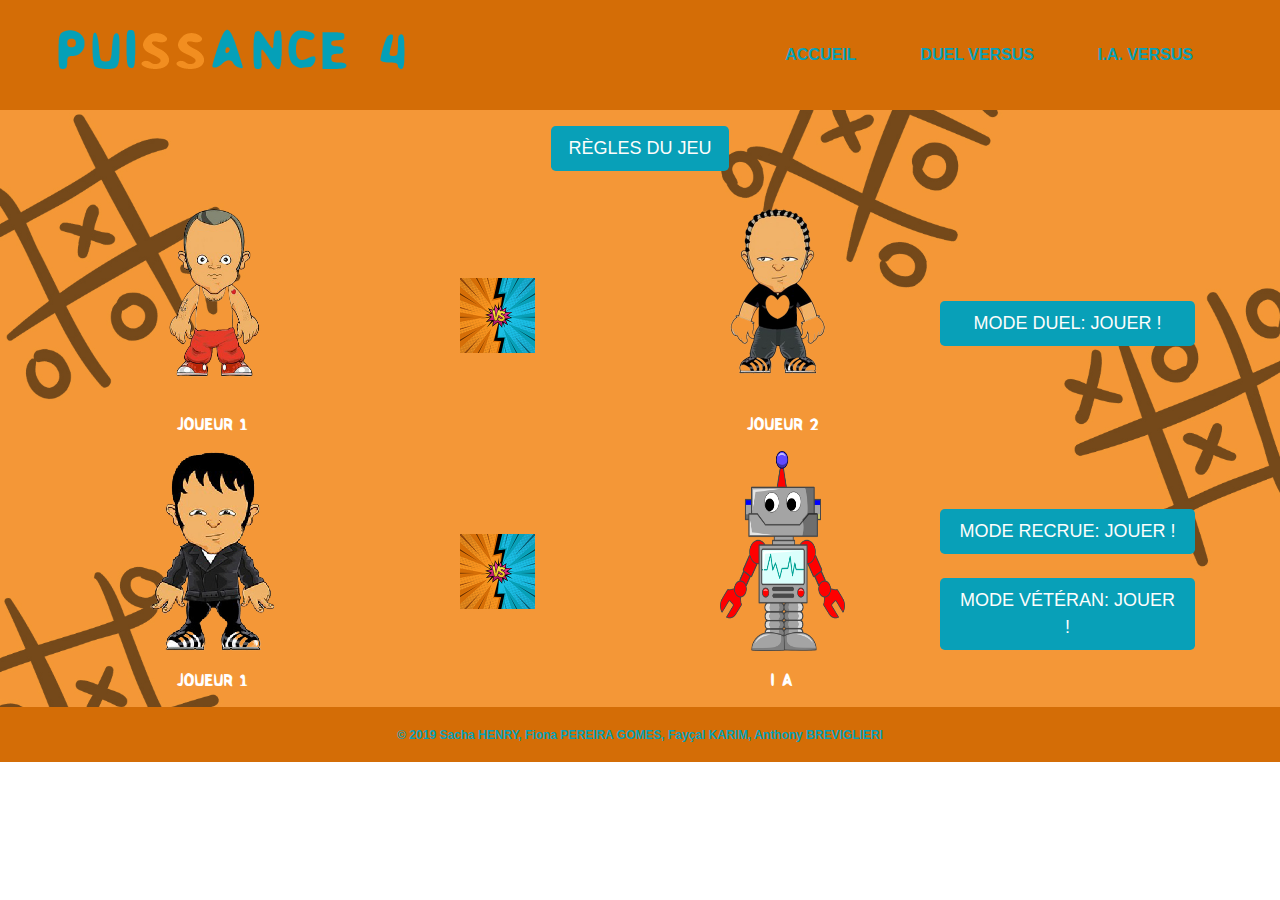
==== index.html @ 5156e76f "fichier scss" ====
<!DOCTYPE html>
<html lang="fr">

<head>
    <!-- Required meta tags -->
    <meta charset="utf-8">
    <meta name="viewport" content="width=device-width, initial-scale=1, shrink-to-fit=no">
    <meta name="description" content="">
    <meta name="author" content="">
    <meta name="category" content="">
    <meta name="Keywords" content="">
    <!-- Facebook -->
    <meta property="og:locale" content="fr_FR">
    <meta property="og:title" content="">
    <meta property="og:description" content="">
    <meta property="og:image" content="">
    <meta property="og:url" content="">
    <meta property="og:image:width" content="">
    <meta property="og:image:height" content="">
    <meta property="og:image:alt" content="facebook_partage">
    <!-- Twitter -->
    <meta name="twitter:title" content="">
    <meta name="twitter:description" content="">
    <meta name="twitter:image" content="">
    <meta name="twitter:card" content="summary_large_image">
    <meta name="twitter:site" content="">

    <!-- Bootstrap CSS -->
    <link rel="stylesheet" href="https://stackpath.bootstrapcdn.com/bootstrap/4.3.1/css/bootstrap.min.css">
    <!--  css-->
    <link rel="stylesheet" href="style.css">

    <title>Puissance 4</title>
</head>

	<body>
		<!-- HEADER -->
		<header>
			<div class="container-fluid">
				<!-- nav barre -->
				<nav class="navbar navbar-expand-lg navbar-light">
					<p class="mt-2"><img src="media/logo.png" alt="puissance-4-logo" width="400" height="70"></p>
					<button class="navbar-toggler " type="button" data-toggle="collapse" data-target="#navbarNavAltMarkup"
						aria-controls="navbarNavAltMarkup" aria-expanded="false" aria-label="Toggle navigation">
						<span class="navbar-toggler-icon"></span>
					</button>
					<div class="collapse navbar-collapse justify-content-end my-2" id="navbarNavAltMarkup">
						<ul class="navbar-nav text-center text-lg-right text-xl-right font-weight-bold">
							<li class="nav-item mr-5">
								<a class="nav-link text-white" href="index.html">ACCUEIL</a>
							</li>
							<li class="nav-item mr-5">
								<a class="nav-link text-white" href="human-versus.html">DUEL VERSUS</a>
							</li>
							<li class="nav-item mr-5">
								<a class="nav-link text-white" href="ia-versus.html">I.A. VERSUS</a>
							</li>
						</ul>
					</div>
				</nav>
			</div>
		</header>
		<!-- MAIN-->
		<main class="bg-main">
			<div class="container-fluid ">
				<div class="container">
					<div class="row mb-4 justify-content-center">
						<!-- Button trigger modal -->
						<button type="button" class="mt-3 btn btn-lg" data-toggle="modal"
							data-target="#exampleModalScrollable">
							RÈGLES DU JEU
						</button>
						<!-- Modal -->
						<div class="modal fade" id="exampleModalScrollable" tabindex="-1" role="dialog"
							aria-labelledby="exampleModalScrollableTitle" aria-hidden="true">
							<div class="modal-dialog modal-dialog-scrollable" role="document">
								<div class="modal-content">
									<div class="modal-header">
										<h1 class="modal-title" id="exampleModalScrollableTitle">Puissance 4</h>
										<button type="button" class="close" data-dismiss="modal" aria-label="Close">
											<span aria-hidden="true">&times;</span>
										</button>
									</div>
									<div class="modal-body">
										Le but du jeu est d'aligner une suite de 4 pions de même couleur sur une grille comptant 6 rangées et 7 colonnes. 
										Chaque joueur dispose de 21 pions d'une couleur (par convention, en général jaune ou rouge). 
										Tour à tour, les deux joueurs placent un pion dans la colonne de leur choix, le pion coulisse alors 
										jusqu'à la position la plus basse possible dans la dite colonne à la suite de quoi c'est à l'adversaire de jouer. 
										Le vainqueur est le joueur qui réalise le premier un alignement (horizontal, vertical ou diagonal) consécutif d'au moins quatre pions de sa couleur. 
										Si, alors que toutes les cases de la grille de jeu sont remplies, aucun des deux joueurs n'a réalisé un tel alignement, la partie est déclarée nulle.
									</div>
									<div class="modal-footer">
										<button type="button" class="btn btn-secondary"
											data-dismiss="modal">Fermer</button>
									</div>
								</div>
							</div>
						</div>
					</div>
					<!-- HUMAN VERSUS -->
					<div class="row mt-4">
						<div class="col-3 d-flex flex-column justify-content-center align-items-center">
							<p><img src="media/avatar1.png" alt="avatar-man-drawn" width="125" height="200"></p>
							<p class="font-game text-white">JOUEUR 1</p>
						</div>
						<div class="col-3 d-flex align-items-center justify-content-center">
							<p><img src="media/versus.png" alt="versus-logo" width="75" height="75"></p>
						</div>
						<div class="col-3 d-flex flex-column justify-content-center align-items-center">
							<p><img src="media/avatar2.png" alt="avatar-man-drawn" width="125" height="200"></p>
							<p class="font-game text-white">JOUEUR  2</p>
						</div>
						<div class="col-3 d-flex align-items-center justify-content-start">
							<button type="button" class="btn btn-lg btn-block">MODE DUEL: JOUER !</button>
						</div>
					<!-- I.A. VERSUS -->
						<div class="col-3 d-flex flex-column justify-content-center align-items-center">
							<p><img src="media/avatar3.png" alt="avatar-man-drawn" width="125" height="200"></p>
							<p class="font-game text-white">JOUEUR  1</p>
						</div>
						<div class="col-3 d-flex align-items-center justify-content-center">
							<p><img src="media/versus.png" alt="versus-logo" width="75" height="75"></p>
						</div>
						<div class="col-3 d-flex flex-column justify-content-center align-items-center">
							<p><img src="media/ia.png" alt="avatar-robot-drawn" width="125" height="200"></p>
							<p class="font-game text-white">I. A.</p>
						</div>
						<div class="col-3 d-flex flex-column justify-content-center">
							<button type="button" class="btn btn-lg btn-block mb-3">MODE RECRUE: JOUER !</button>
							<button type="button" class="btn btn-lg btn-block">MODE VÉTÉRAN: JOUER !</button>
						</div>
					</div>
				</div>
			</div>
		</main>

		<footer class="d-flex justify-content-center align-items-center">
			<p class="font-weight-bold mb-0">© 2019  Sacha HENRY, Fiona PEREIRA GOMES, Fayçal KARIM, Anthony BREVIGLIERI</p>
		</footer>
				
		<script src="https://code.jquery.com/jquery-3.3.1.min.js"></script>
		<script src="https://cdnjs.cloudflare.com/ajax/libs/popper.js/1.14.7/umd/popper.min.js"></script>
		<script src="https://stackpath.bootstrapcdn.com/bootstrap/4.3.1/js/bootstrap.min.js"></script>
	</body>
</html>
---- style.css ----
@font-face {
  font-family: "Game_Time";
  src: url(Game_Time.ttf);
}
main h1 {
  font-family: "Game_Time";
}
main .font-game {
  font-family: "Game_Time";
}

.btn {
  background-color: #08a0b8;
  color: #fdfdfc;
  font-size: 18px;
}

main {
  background-image: url(media/bg-main.jpg);
  background-size: cover;
  background-position: center;
}

header {
  background-color: #d46d06;
}
header .nav-link {
  color: #08a0b8 !important;
}
header .nav-link:hover {
  border-radius: 50% 20%/10% 40%;
  background-color: rgba(0, 0, 0, 0.3) !important;
}

#game table {
  border: 3px blue outset;
  background-color: blue;
}

#game td {
  width: 2cm;
  height: 2cm;
  margin: 0px;
  padding: 0px;
  border: 2px blue inset;
  border-radius: 2cm;
  background-color: white;
  cursor: pointer;
}

#game td.player1 {
  background-color: red;
}

#game td.player2 {
  background-color: yellow;
}

footer {
  background-color: #d46d06;
  height: 55px;
  color: #08a0b8;
  font-size: 12px;
}

/*# sourceMappingURL=style.css.map */
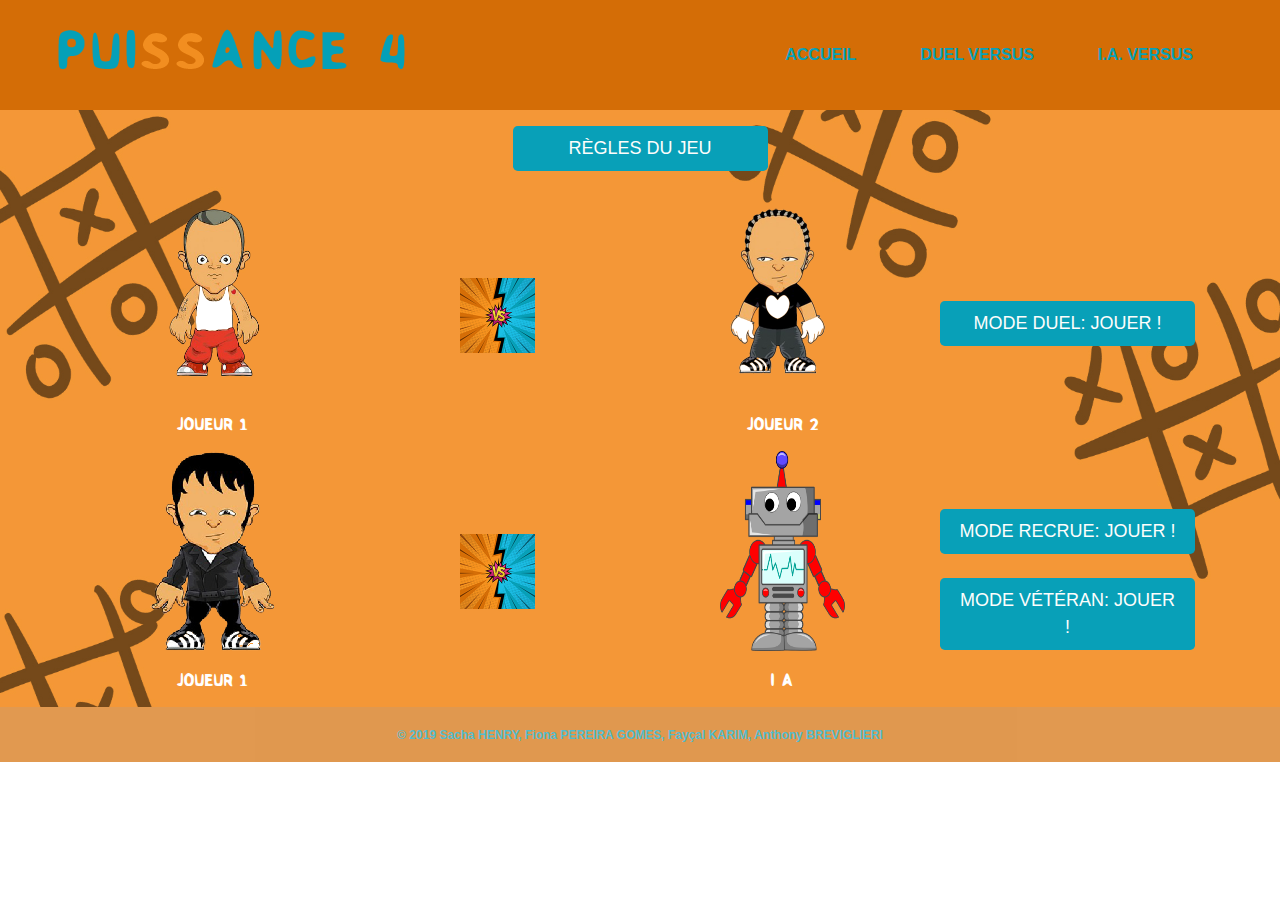
==== commit 0bd3204b: "responsive finit +  button fonction onclick" ====
--- a/index.html
+++ b/index.html
@@ -46,13 +46,13 @@
 					</button>
 					<div class="collapse navbar-collapse justify-content-end my-2" id="navbarNavAltMarkup">
 						<ul class="navbar-nav text-center text-lg-right text-xl-right font-weight-bold">
-							<li class="nav-item mr-5">
+							<li class="nav-item mr-0 mr-lg-5 mr-xl-5">
 								<a class="nav-link text-white" href="index.html">ACCUEIL</a>
 							</li>
-							<li class="nav-item mr-5">
+							<li class="nav-item mr-0 mr-lg-5 mr-xl-5">
 								<a class="nav-link text-white" href="human-versus.html">DUEL VERSUS</a>
 							</li>
-							<li class="nav-item mr-5">
+							<li class="nav-item mr-0 mr-lg-5 mr-xl-5">
 								<a class="nav-link text-white" href="ia-versus.html">I.A. VERSUS</a>
 							</li>
 						</ul>
@@ -65,11 +65,13 @@
 			<div class="container-fluid ">
 				<div class="container">
 					<div class="row mb-4 justify-content-center">
-						<!-- Button trigger modal -->
-						<button type="button" class="mt-3 btn btn-lg" data-toggle="modal"
-							data-target="#exampleModalScrollable">
-							RÈGLES DU JEU
-						</button>
+						<div class="col-12 col-lg-3 col-xl-3 mt-2 mt-lg-0 mt-xl-0">
+							<!-- Button trigger modal -->
+							<button type="button" class="mt-3 btn btn-lg btn-block" data-toggle="modal"
+								data-target="#exampleModalScrollable">
+								RÈGLES DU JEU
+							</button>
+						</div>	
 						<!-- Modal -->
 						<div class="modal fade" id="exampleModalScrollable" tabindex="-1" role="dialog"
 							aria-labelledby="exampleModalScrollableTitle" aria-hidden="true">
@@ -99,35 +101,35 @@
 					</div>
 					<!-- HUMAN VERSUS -->
 					<div class="row mt-4">
-						<div class="col-3 d-flex flex-column justify-content-center align-items-center">
+						<div class="col-4 col-lg-3 col-xl-3 d-flex flex-column justify-content-center align-items-center">
 							<p><img src="media/avatar1.png" alt="avatar-man-drawn" width="125" height="200"></p>
 							<p class="font-game text-white">JOUEUR 1</p>
 						</div>
-						<div class="col-3 d-flex align-items-center justify-content-center">
+						<div class="col-4 col-lg-3 col-xl-3 d-flex align-items-center justify-content-center">
 							<p><img src="media/versus.png" alt="versus-logo" width="75" height="75"></p>
 						</div>
-						<div class="col-3 d-flex flex-column justify-content-center align-items-center">
+						<div class="col-4 col-lg-3 col-xl-3 d-flex flex-column justify-content-center align-items-center">
 							<p><img src="media/avatar2.png" alt="avatar-man-drawn" width="125" height="200"></p>
 							<p class="font-game text-white">JOUEUR  2</p>
 						</div>
-						<div class="col-3 d-flex align-items-center justify-content-start">
-							<button type="button" class="btn btn-lg btn-block">MODE DUEL: JOUER !</button>
+						<div class="col-12 col-lg-3 col-xl-3 d-flex align-items-center justify-content-start">
+							<button type="button" onclick="window.location.href = 'human-versus.html';" class="btn btn-lg btn-block mb-3 mb-lg-0 mb-xl-0">MODE DUEL: JOUER !</button>
 						</div>
 					<!-- I.A. VERSUS -->
-						<div class="col-3 d-flex flex-column justify-content-center align-items-center">
+						<div class="col-4 col-lg-3 col-xl-3 d-flex flex-column justify-content-center align-items-center">
 							<p><img src="media/avatar3.png" alt="avatar-man-drawn" width="125" height="200"></p>
 							<p class="font-game text-white">JOUEUR  1</p>
 						</div>
-						<div class="col-3 d-flex align-items-center justify-content-center">
+						<div class="col-4 col-lg-3 col-xl-3 d-flex align-items-center justify-content-center">
 							<p><img src="media/versus.png" alt="versus-logo" width="75" height="75"></p>
 						</div>
-						<div class="col-3 d-flex flex-column justify-content-center align-items-center">
+						<div class="col-4 col-lg-3 col-xl-3 d-flex flex-column justify-content-center align-items-center">
 							<p><img src="media/ia.png" alt="avatar-robot-drawn" width="125" height="200"></p>
 							<p class="font-game text-white">I. A.</p>
 						</div>
-						<div class="col-3 d-flex flex-column justify-content-center">
-							<button type="button" class="btn btn-lg btn-block mb-3">MODE RECRUE: JOUER !</button>
-							<button type="button" class="btn btn-lg btn-block">MODE VÉTÉRAN: JOUER !</button>
+						<div class="col-12 col-lg-3 col-xl-3 d-flex flex-column justify-content-center mb-2 mb-lg-0 mb-xl-0">
+							<button type="button" onclick="window.location.href = 'ia-versus.html';" class="btn btn-lg btn-block mb-3">MODE RECRUE: JOUER !</button>
+							<button type="button" onclick="window.location.href = 'ia-versus.html';" class="btn btn-lg btn-block mb-3 mb-lg-0 mb-xl-0">MODE VÉTÉRAN: JOUER !</button>
 						</div>
 					</div>
 				</div>
--- a/style.css
+++ b/style.css
@@ -9,16 +9,15 @@
   font-family: "Game_Time";
 }
 
-.btn {
-  background-color: #08a0b8;
-  color: #fdfdfc;
-  font-size: 18px;
-}
-
 main {
   background-image: url(media/bg-main.jpg);
   background-size: cover;
   background-position: center;
+}
+main .btn {
+  background-color: #08a0b8;
+  color: #fdfdfc;
+  font-size: 18px;
 }
 
 header {
@@ -33,8 +32,9 @@
 }
 
 #game table {
-  border: 3px blue outset;
-  background-color: blue;
+  border: 3px rgba(0, 0, 0, 0.3) outset;
+  background-color: rgba(0, 0, 0, 0.7);
+  margin-bottom: 30px;
 }
 
 #game td {
@@ -42,22 +42,23 @@
   height: 2cm;
   margin: 0px;
   padding: 0px;
-  border: 2px blue inset;
+  border: 2px rgba(0, 0, 0, 0.3) inset;
   border-radius: 2cm;
   background-color: white;
   cursor: pointer;
 }
 
 #game td.player1 {
-  background-color: red;
+  background-color: #d46d06;
 }
 
 #game td.player2 {
-  background-color: yellow;
+  background-color: #08a0b8;
 }
 
 footer {
   background-color: #d46d06;
+  opacity: 0.7;
   height: 55px;
   color: #08a0b8;
   font-size: 12px;
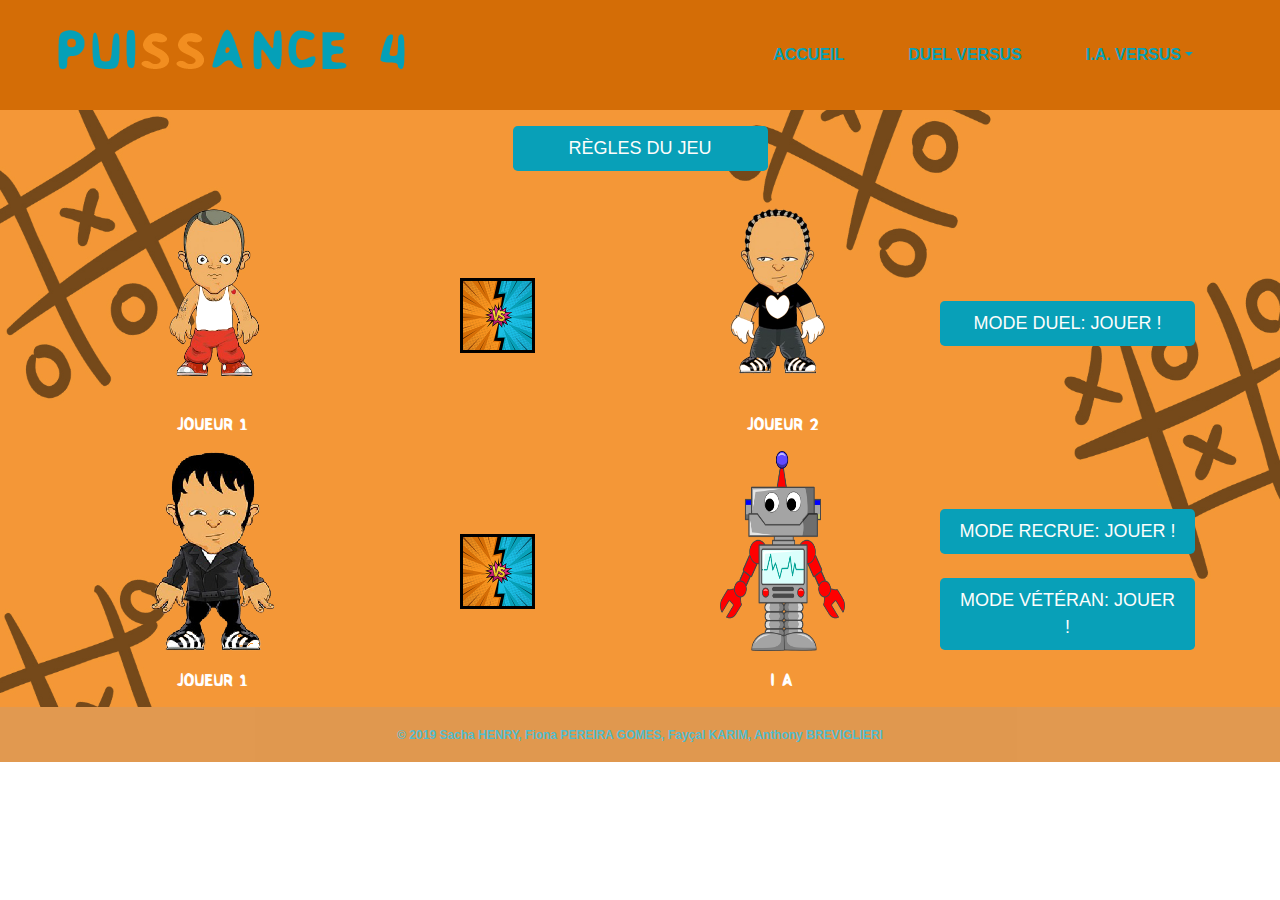
==== commit 909e175d: "w3c validate" ====
--- a/index.html
+++ b/index.html
@@ -47,13 +47,18 @@
 					<div class="collapse navbar-collapse justify-content-end my-2" id="navbarNavAltMarkup">
 						<ul class="navbar-nav text-center text-lg-right text-xl-right font-weight-bold">
 							<li class="nav-item mr-0 mr-lg-5 mr-xl-5">
-								<a class="nav-link text-white" href="index.html">ACCUEIL</a>
+								<a class="nav-link" href="index.html">ACCUEIL</a>
 							</li>
 							<li class="nav-item mr-0 mr-lg-5 mr-xl-5">
-								<a class="nav-link text-white" href="human-versus.html">DUEL VERSUS</a>
+								<a class="nav-link" href="human-versus.html">DUEL VERSUS</a>
 							</li>
-							<li class="nav-item mr-0 mr-lg-5 mr-xl-5">
-								<a class="nav-link text-white" href="ia-versus.html">I.A. VERSUS</a>
+							<li class="nav-item dropdown mr-0 mr-lg-5 mr-xl-5">
+								<a class="nav-link dropdown-toggle" href="#" id="navbarDropdown" role="button" data-toggle="dropdown" 
+								aria-haspopup="true" aria-expanded="false">I.A. VERSUS</a>
+									<div class="dropdown-menu" aria-labelledby="navbarDropdown">
+										<a class="dropdown-item text-center" onclick="window.location.href = 'ia-versus.html';">MODE RECRUE</a>
+										<a class="dropdown-item text-center" onclick="window.location.href = 'ia-versus.html';">MODE VÉTÉRAN</a>
+									</div>
 							</li>
 						</ul>
 					</div>
@@ -78,7 +83,7 @@
 							<div class="modal-dialog modal-dialog-scrollable" role="document">
 								<div class="modal-content">
 									<div class="modal-header">
-										<h1 class="modal-title" id="exampleModalScrollableTitle">Puissance 4</h>
+										<h1 class="modal-title" id="exampleModalScrollableTitle">Puissance 4</h1>
 										<button type="button" class="close" data-dismiss="modal" aria-label="Close">
 											<span aria-hidden="true">&times;</span>
 										</button>
--- a/style.css
+++ b/style.css
@@ -25,6 +25,18 @@
 }
 header .nav-link {
   color: #08a0b8 !important;
+}
+header .dropdown-menu {
+  background-color: #d46d06 !important;
+  padding: 0;
+}
+header .dropdown-menu .dropdown-item {
+  color: #08a0b8 !important;
+  font-weight: bold;
+}
+header .dropdown-menu .dropdown-item:hover {
+  border-radius: 50% 20%/10% 40%;
+  background-color: rgba(0, 0, 0, 0.3) !important;
 }
 header .nav-link:hover {
   border-radius: 50% 20%/10% 40%;
@@ -64,4 +76,23 @@
   font-size: 12px;
 }
 
+@media (min-width: 768px) and (max-width: 991.98px) {
+  main {
+    background-color: #f49737;
+    background-image: none;
+  }
+}
+@media (min-width: 576px) and (max-width: 767.98px) {
+  main {
+    background-color: #f49737;
+    background-image: none;
+  }
+}
+@media (max-width: 575.98px) {
+  main {
+    background-color: #f49737;
+    background-image: none;
+  }
+}
+
 /*# sourceMappingURL=style.css.map */
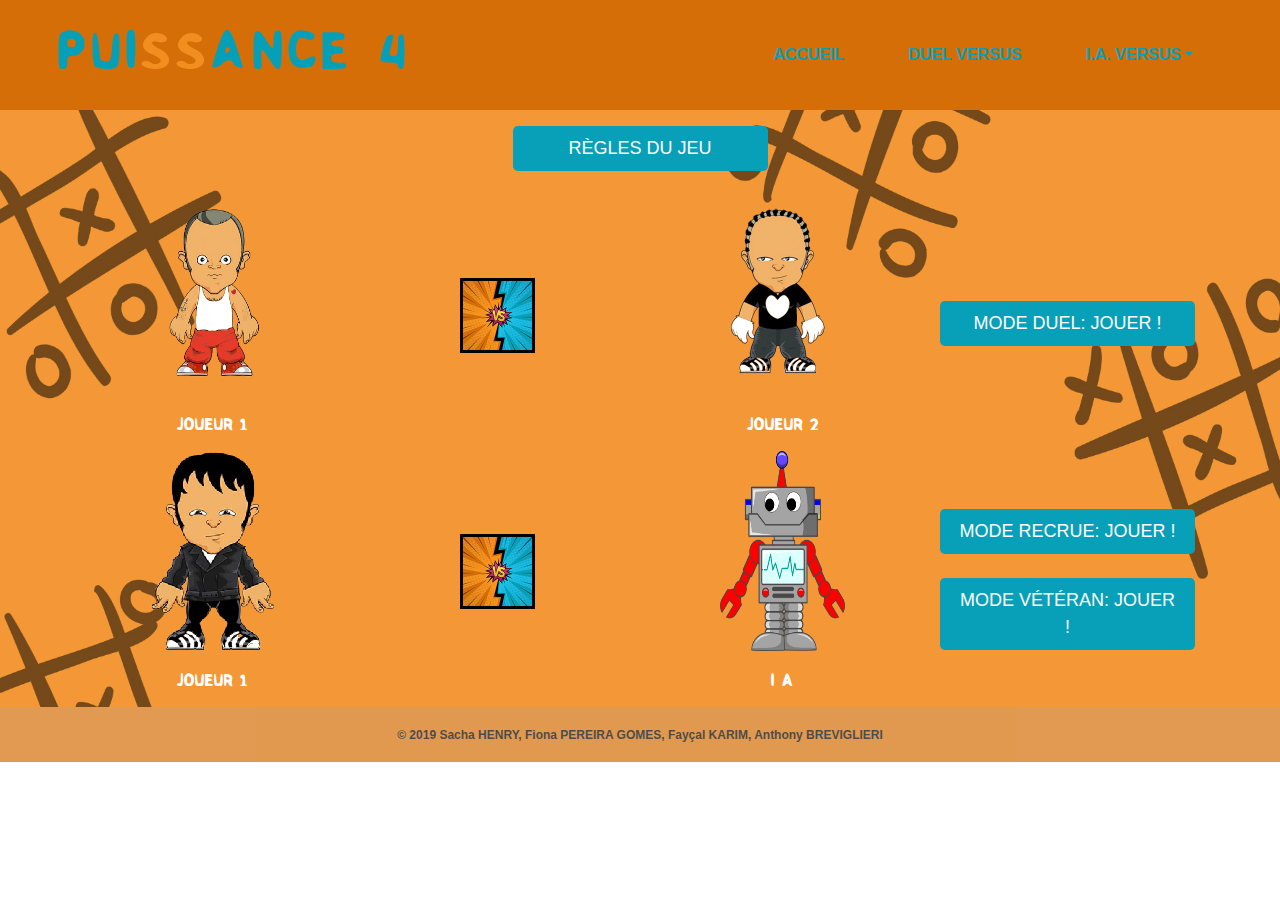
==== commit 8f2ae6b7: "modif lien versus" ====
--- a/index.html
+++ b/index.html
@@ -56,8 +56,8 @@
 								<a class="nav-link dropdown-toggle" href="#" id="navbarDropdown" role="button" data-toggle="dropdown" 
 								aria-haspopup="true" aria-expanded="false">I.A. VERSUS</a>
 									<div class="dropdown-menu" aria-labelledby="navbarDropdown">
-										<a class="dropdown-item text-center" onclick="window.location.href = 'ia-versus.html';">MODE RECRUE</a>
-										<a class="dropdown-item text-center" onclick="window.location.href = 'ia-versus.html';">MODE VÉTÉRAN</a>
+										<a class="dropdown-item text-center" href="recrue-ia-versus.html">MODE RECRUE</a>
+										<a class="dropdown-item text-center" href="vet-ia-versus.html">MODE VÉTÉRAN</a>
 									</div>
 							</li>
 						</ul>
--- a/style.css
+++ b/style.css
@@ -21,13 +21,13 @@
 }
 
 header {
-  background-color: #d46d06;
+  background-color: #d56e07;
 }
 header .nav-link {
   color: #08a0b8 !important;
 }
 header .dropdown-menu {
-  background-color: #d46d06 !important;
+  background-color: #d56e07 !important;
   padding: 0;
 }
 header .dropdown-menu .dropdown-item {
@@ -60,19 +60,19 @@
   cursor: pointer;
 }
 
-#game td.player1 {
-  background-color: #d46d06;
+.jeton-rouge {
+  background-color: #d56e07 !important;
 }
 
-#game td.player2 {
-  background-color: #08a0b8;
+.jeton-jaune {
+  background-color: #08a0b8 !important;
 }
 
 footer {
-  background-color: #d46d06;
+  background-color: #d56e07;
   opacity: 0.7;
   height: 55px;
-  color: #08a0b8;
+  color: black;
   font-size: 12px;
 }
 
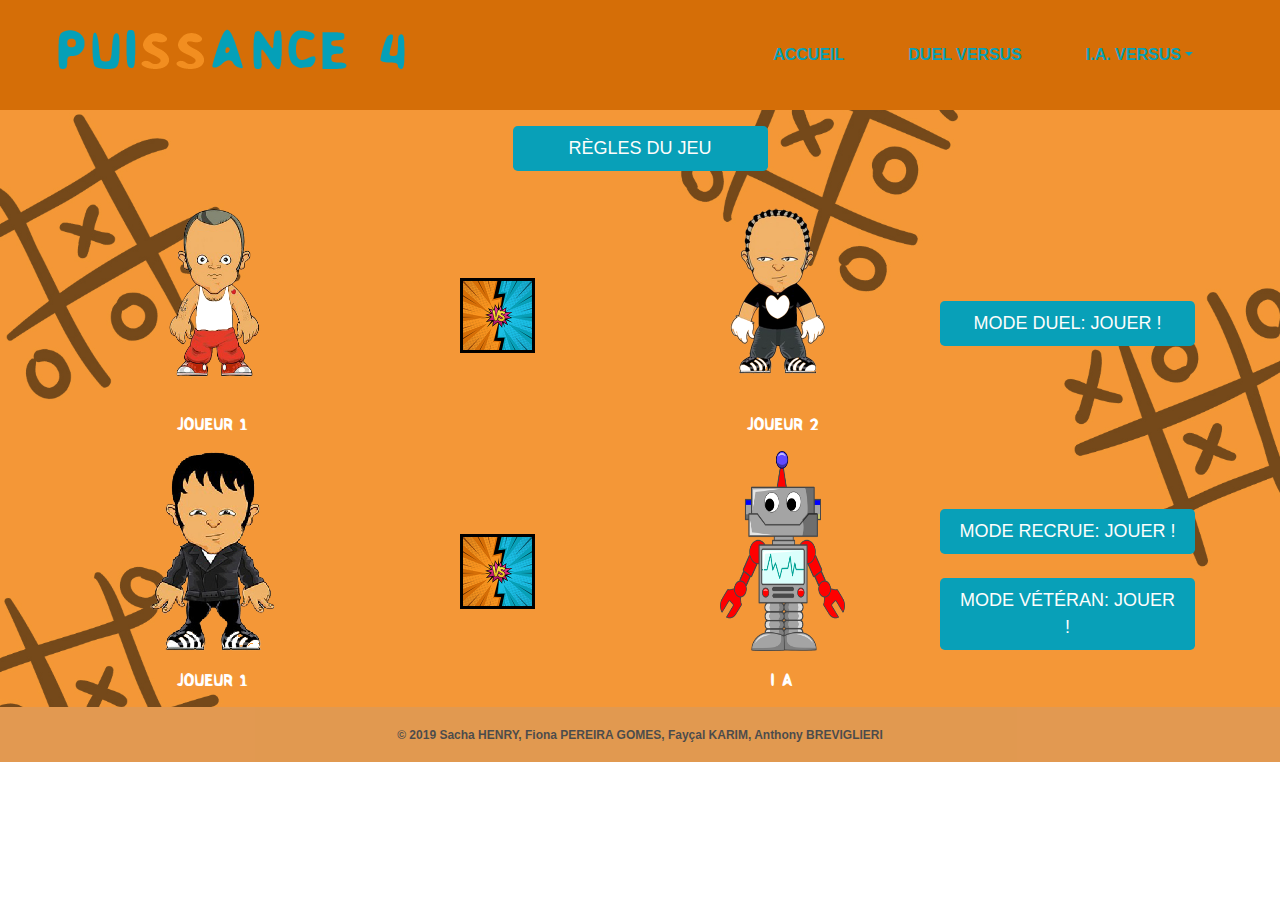
==== commit 9ddf3ae1: "text-center footer" ====
--- a/index.html
+++ b/index.html
@@ -57,7 +57,7 @@
 								aria-haspopup="true" aria-expanded="false">I.A. VERSUS</a>
 									<div class="dropdown-menu" aria-labelledby="navbarDropdown">
 										<a class="dropdown-item text-center" href="recrue-ia-versus.html">MODE RECRUE</a>
-										<a class="dropdown-item text-center" href="vet-ia-versus.html">MODE VÉTÉRAN</a>
+										<a class="dropdown-item text-center" href="ia-versus.html">MODE VÉTÉRAN</a>
 									</div>
 							</li>
 						</ul>
@@ -133,15 +133,15 @@
 							<p class="font-game text-white">I. A.</p>
 						</div>
 						<div class="col-12 col-lg-3 col-xl-3 d-flex flex-column justify-content-center mb-2 mb-lg-0 mb-xl-0">
-							<button type="button" onclick="window.location.href = 'ia-versus.html';" class="btn btn-lg btn-block mb-3">MODE RECRUE: JOUER !</button>
-							<button type="button" onclick="window.location.href = 'ia-versus.html';" class="btn btn-lg btn-block mb-3 mb-lg-0 mb-xl-0">MODE VÉTÉRAN: JOUER !</button>
+							<a href="recrue-ia-versus.html" class="btn btn-lg btn-block mb-3">MODE RECRUE: JOUER !</a>
+							<a href="ia-versus.html" class="btn btn-lg btn-block mb-3 mb-lg-0 mb-xl-0">MODE VÉTÉRAN: JOUER !</a>
 						</div>
 					</div>
 				</div>
 			</div>
 		</main>
 
-		<footer class="d-flex justify-content-center align-items-center">
+		<footer class="d-flex justify-content-center align-items-center text-center">
 			<p class="font-weight-bold mb-0">© 2019  Sacha HENRY, Fiona PEREIRA GOMES, Fayçal KARIM, Anthony BREVIGLIERI</p>
 		</footer>
 				
--- a/style.css
+++ b/style.css
@@ -87,12 +87,153 @@
     background-color: #f49737;
     background-image: none;
   }
+
+  .h2-0-100, .h2-pro-maths {
+    padding-top: 50px;
+  }
+
+  .h2-page-regle {
+    padding-top: 0;
+  }
+
+  .text-victoire-defaite {
+    font-size: 3rem;
+  }
+
+  .text-bravo-dommage {
+    font-size: 1rem;
+  }
+
+  .titre-jeu {
+    margin-top: -30px;
+  }
 }
 @media (max-width: 575.98px) {
+  header .navbar {
+    flex-wrap: nowrap;
+  }
+  header img {
+    width: 50%;
+    height: 50%;
+  }
+
   main {
     background-color: #f49737;
     background-image: none;
   }
+  main #game td {
+    width: 1.5cm;
+    height: 1.5cm;
+  }
+
+  .text-victoire-defaite {
+    font-size: 2.5rem;
+  }
+}
+/*General*/
+.bg-alert {
+  font-family: "Open Sans", sans-serif;
+  font-weight: 300;
+  background: url("media/58671-[Converti].png") no-repeat center;
+  background-size: cover;
+  min-height: 70vh;
+  /*Textes*/
+}
+.bg-alert .text-victoire-defaite {
+  font-size: 7rem;
+  padding-top: 40px;
+}
+.bg-alert .text-bravo-dommage {
+  font-size: 1.5rem;
+  padding-bottom: 40px;
+  margin-top: -20px;
+}
+
+/*Boutons*/
+.btn-lien {
+  border-radius: 50px;
+  margin-top: 20px;
+  margin-bottom: 20px;
+  background-color: #29B8C7;
+  border: 0;
+  font-weight: 300;
+  font-size: 1.2rem;
+  padding-left: 2%;
+  padding-right: 2%;
+  cursor: pointer;
+  transition-duration: 0.5s;
+}
+
+.btn-lien:hover {
+  background-color: #151F27;
+  transition-duration: 0.5s;
+}
+
+.container-buttons {
+  max-width: 800px;
+}
+
+/*jeu*/
+.bloc {
+  background-color: rgba(21, 31, 39, 0.8);
+  padding: 25px;
+  border-radius: 25px;
+}
+
+.contenu-page-standard {
+  max-width: 900px;
+  margin-top: 150px;
+}
+
+/*Defaite*/
+.bloc-rouge {
+  background-color: rgba(221, 38, 39, 0.8);
+}
+
+/*animation*/
+.ml4 {
+  position: relative;
+  font-weight: 900;
+  font-size: 4.5em;
+}
+
+.ml4 .letters {
+  position: absolute;
+  margin: auto;
+  left: 0;
+  top: 0.3em;
+  right: 0;
+  opacity: 0;
+}
+
+.text-victoire-defaite {
+  animation: text-shadow 1.5s ease-in-out infinite;
+  font-size: 5em;
+  font-weight: 900;
+  line-height: 1;
+}
+
+@keyframes text-shadow {
+  0% {
+    transform: translateY(0);
+    text-shadow: 0 0 0 #0C2FFB, 0 0 0 #2CFCFD, 0 0 0 #FB203B, 0 0 0 #FEFC4B;
+  }
+  20% {
+    transform: translateY(-1em);
+    text-shadow: 0 0.125em 0 #0C2FFB, 0 0.25em 0 #2CFCFD, 0 -0.125em 0 #FB203B, 0 -0.25em 0 #FEFC4B;
+  }
+  40% {
+    transform: translateY(0.5em);
+    text-shadow: 0 -0.0625em 0 #0C2FFB, 0 -0.125em 0 #2CFCFD, 0 0.0625em 0 #FB203B, 0 0.125em 0 #FEFC4B;
+  }
+  60% {
+    transform: translateY(-0.25em);
+    text-shadow: 0 0.03125em 0 #0C2FFB, 0 0.0625em 0 #2CFCFD, 0 -0.03125em 0 #FB203B, 0 -0.0625em 0 #FEFC4B;
+  }
+  80% {
+    transform: translateY(0);
+    text-shadow: 0 0 0 #0C2FFB, 0 0 0 #2CFCFD, 0 0 0 #FB203B, 0 0 0 #FEFC4B;
+  }
 }
 
 /*# sourceMappingURL=style.css.map */
